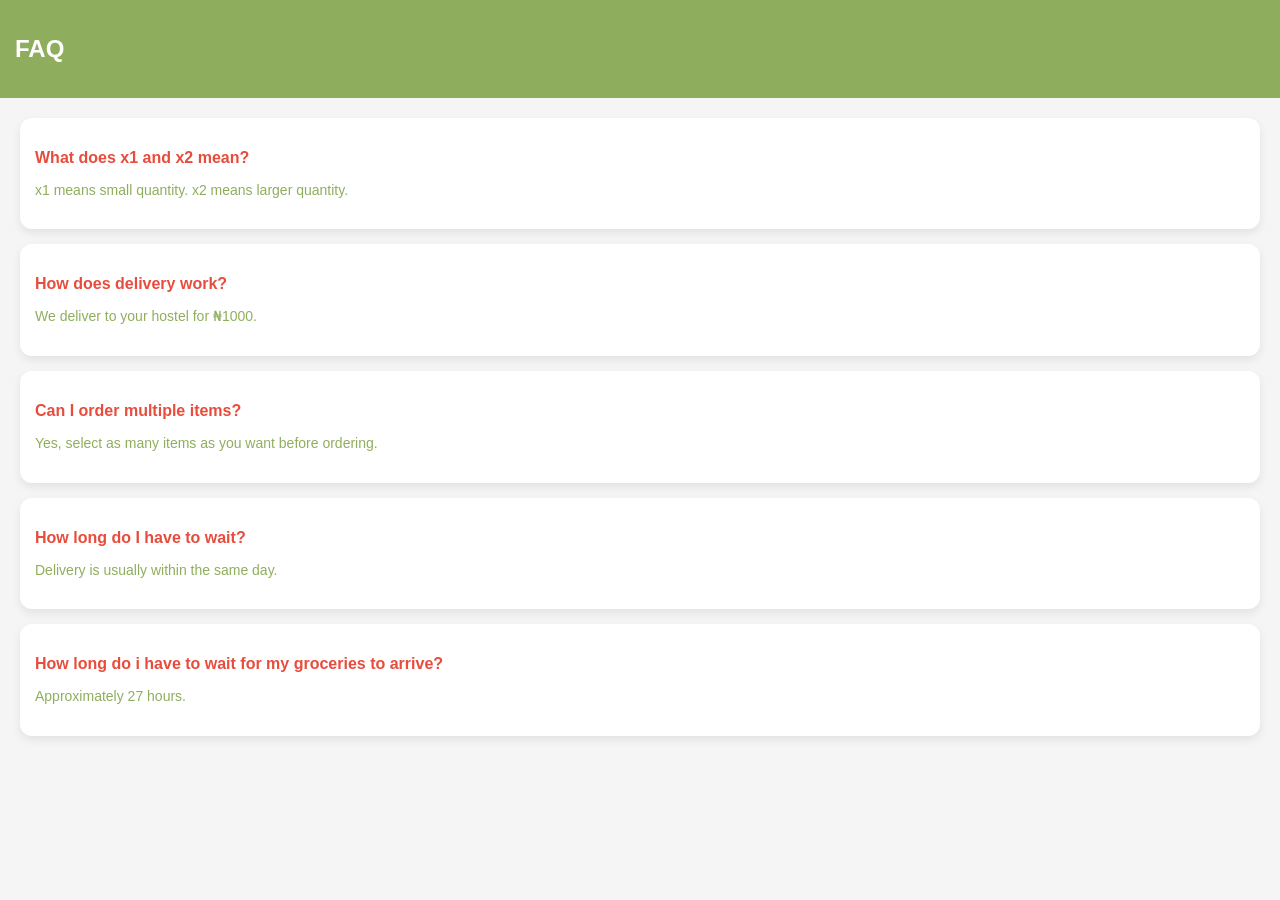
==== faq.html @ 18265723 "Add files via upload" ====
<!DOCTYPE html>
<html>
<head>
  <title>FAQ - Saint Leo's Mart</title>
  <link rel="stylesheet" href="style.css">
</head>
<body>

<header>
  <h2>FAQ</h2>
</header>

<div class="faq-container">

  <div class="faq-item">
    <h3>What does x1 and x2 mean?</h3>
    <p>x1 means small quantity. x2 means larger quantity.</p>
  </div>

  <div class="faq-item">
    <h3>How does delivery work?</h3>
    <p>We deliver to your hostel for ₦1000.</p>
  </div>

  <div class="faq-item">
    <h3>Can I order multiple items?</h3>
    <p>Yes, select as many items as you want before ordering.</p>
  </div>

  <div class="faq-item">
    <h3>How long do I have to wait?</h3>
    <p>Delivery is usually within the same day.</p>
  </div>

  <div class="faq-item">
   <h3>How long do i have to wait for my groceries to arrive?</h3>
  <p>Approximately 27 hours.</p>
  </div>

</div>
</body>
</html>
---- style.css ----
body {
  font-family: Arial;
  margin: 0;
  background: #f5f5f5;
}

header {
  display: flex;
  align-items: center;
  background: #8FAE5D;
  color: white;
  padding: 15px;
}

.menu-btn {
  font-size: 22px;
  margin-right: 10px;
  cursor: pointer;
}

.hero {
  background: linear-gradient(
to right,
rgba(143, 174, 93, 0.95),
rgba(143, 174, 93, 0.85)
  ),
url("https://i.pinimg.com/736x/de/f7/1a/def71a06ed9a2b43f2df9693045bbc13.jpg");

background-size: cover;
background-position: right center;
background-repeat: no-repeat;

color: white;
text-align: left;
padding: 60px 20px;
}

.hero h1{
  max-width: 300px;
  line-height: 1.3;
}

.hero button{
  margin-top: 20px;
}

.hero button {
  padding: 15px 25px;
  font-size: 16px;
  border: none;
  background: white;
  color: #8FAE5D;
  border-radius: 8px;
}

.grid {
  display: grid;
  grid-template-columns: repeat(2, 1fr);
  gap: 15px;
  padding: 10px;
}

.item {
  background: white;
  padding: 10px;
  border-radius: 12px;
  text-align: center;
  cursor: pointer;
  transition: 0.2s;
}

.item img {
  width: 100%;
  height: 100px;
  object-fit: cover;
  border-radius: 10px;
}

.item.selected {
  border: 2px solid #27ae60;
  background: #eafaf1;
}

.price {
  color: #27ae60;
  font-weight: bold;
}

.see-all {
  margin: 10px;
  padding: 10px 20px;
  font-size: 14px;
}

.hidden-items {
  display: none;
}

.order-btn {
  position: fixed;
  bottom: 20px;
  width: 90%;
  left: 5%;
  padding: 18px;
  font-size: 16px;
  background: #27ae60;
  color: white;
  border: none;
  border-radius: 12px;
}

.form-box {
  display: none;
  bottom: 0;
  background: white;
  width: 100%;
  padding: 10px;
  height: 80vh;
  overflow-y: auto;
  scroll-behavior: smooth;
  border-top-left-radius: 20px;
  border-top-right-radius: 20px; 
  margin-bottom: 10px;
}

.whatsapp-btn {
  padding: 15px;
  width: 100%;
  background: #25D366;
  color: white;
  border: none;
  border-radius: 10px;
}

.sidebar {
  position: fixed;
  top: 0;
  left: 0;
  width: 150px;
  height: 100%;
  background: white;
  padding: 20px;

  transform: translateX(-100%);
  transition: 0.3s;

  z-index: 1000;
}

/* WHEN OPEN */
.sidebar.active {
  transform: translateX(0);
}

.sidebar p {
  padding: 15px 10px;
  font-size: 13px;
  border-bottom: 1px solid #eee;
  cursor: pointer;
}

.sidebar p:hover {
  background: #f5f5f5;
}

#overlay {
  position: fixed;
  top: 0;
  left: 0;
  width: 100%;
  height: 100%;
  background: rgba(0,0,0,0.3);
  display: none;
  z-index: 900;
}

.faq-container {
  padding: 20px;
}

.faq-item {
  background: white;
  padding: 15px;
  margin-bottom: 15px;
  border-radius: 12px;

  box-shadow: 0 4px 10px rgba(0,0,0,0.08);
}

.faq-item h3 {
  color: #e74c3c;
  margin-bottom: 8px;
  font-size: 16px;
}

.faq-item p {
  color: #8FAE5D;
  font-size: 14px;
  line-height: 1.4;
}
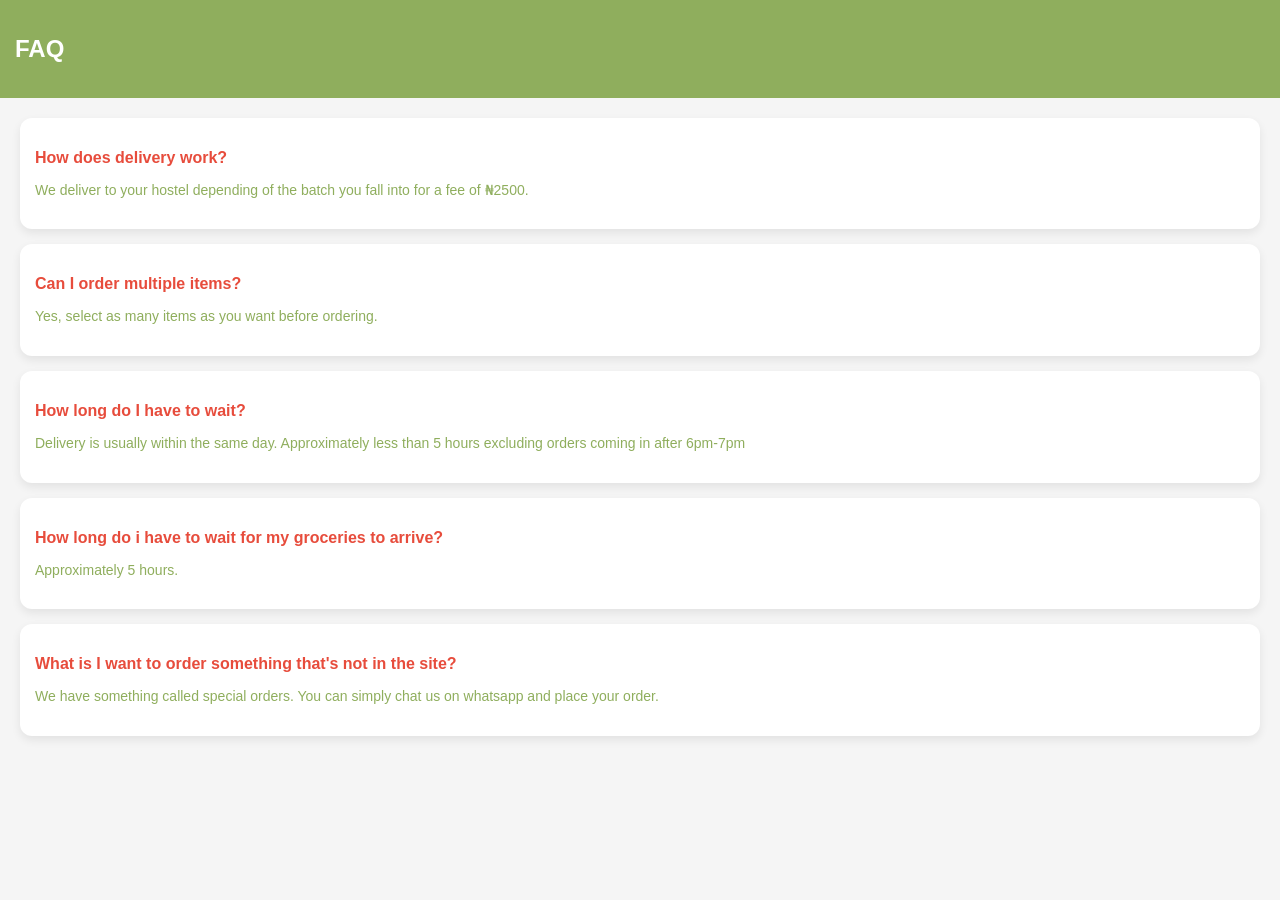
==== commit 926be3d5: "Update faq.html" ====
--- a/faq.html
+++ b/faq.html
@@ -13,13 +13,8 @@
 <div class="faq-container">
 
   <div class="faq-item">
-    <h3>What does x1 and x2 mean?</h3>
-    <p>x1 means small quantity. x2 means larger quantity.</p>
-  </div>
-
-  <div class="faq-item">
     <h3>How does delivery work?</h3>
-    <p>We deliver to your hostel for ₦1000.</p>
+    <p>We deliver to your hostel depending of the batch you fall into for a fee of ₦2500.</p>
   </div>
 
   <div class="faq-item">
@@ -29,14 +24,20 @@
 
   <div class="faq-item">
     <h3>How long do I have to wait?</h3>
-    <p>Delivery is usually within the same day.</p>
+    <p>Delivery is usually within the same day. Approximately less than 5 hours excluding orders coming in after 6pm-7pm</p>
   </div>
 
   <div class="faq-item">
    <h3>How long do i have to wait for my groceries to arrive?</h3>
-  <p>Approximately 27 hours.</p>
+  <p>Approximately 5 hours.</p>
   </div>
+
+  <div class="faq-item">
+   <h3>What is I want to order something that's not in the site?</h3>
+  <p>We have something called special orders. You can simply chat us on whatsapp and place your order.</p>
+  </div>
+
 
 </div>
 </body>
-</html>+</html>
--- a/style.css
+++ b/style.css
@@ -197,4 +197,4 @@
   color: #8FAE5D;
   font-size: 14px;
   line-height: 1.4;
-}+}
